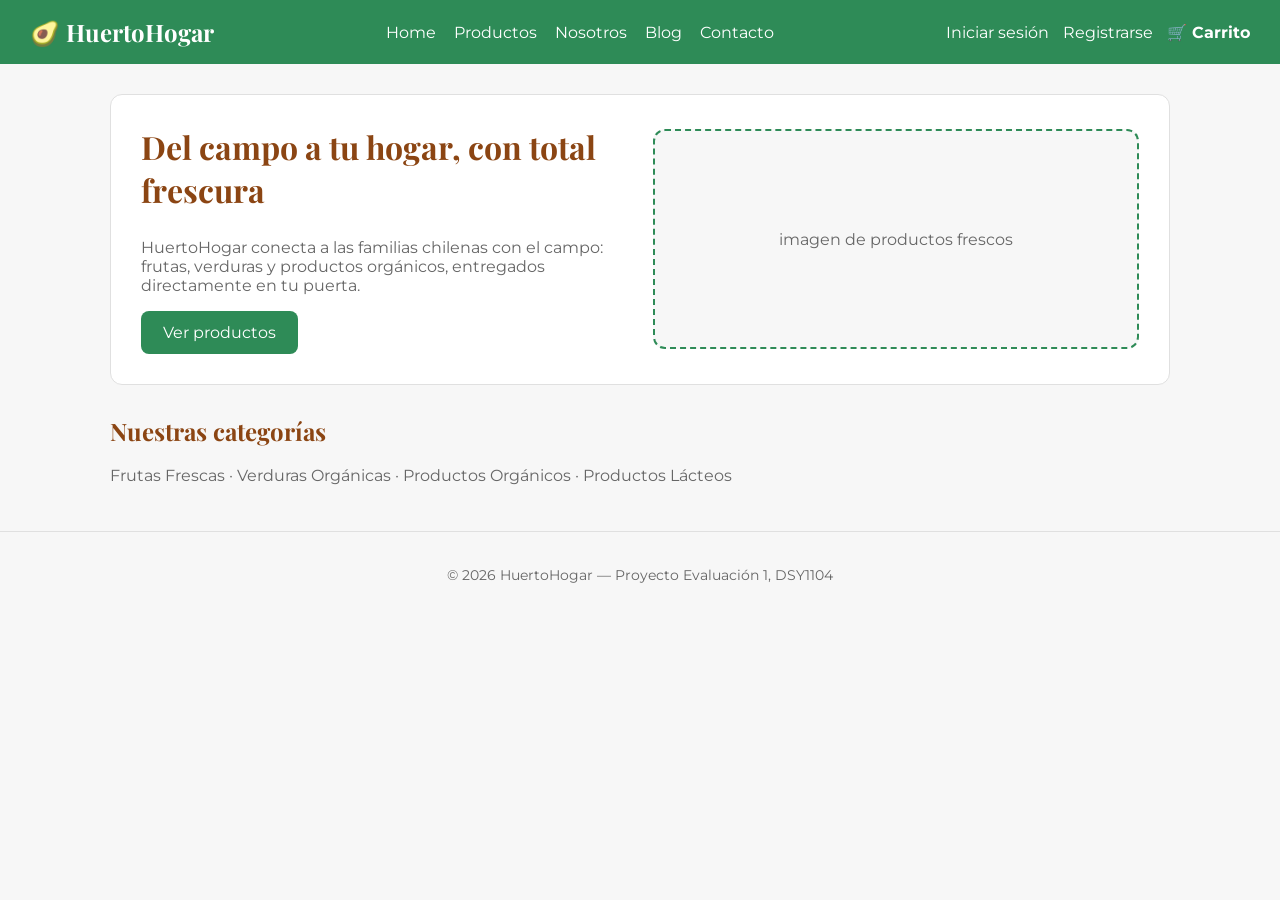
==== index.html @ f5935204 "primer commit" ====
<!DOCTYPE html>
<html lang="es">
<head>
    <meta charset="UTF-8">
    <meta name="viewport" content="width=device-width, initial-scale=1.0">
    <title>HuertoHogar - Frescura del campo a tu hogar</title>

    <!-- Tipografías del caso: Playfair Display (títulos) + Montserrat (texto) -->
    <link rel="preconnect" href="https://fonts.googleapis.com">
    <link href="https://fonts.googleapis.com/css2?family=Playfair+Display:wght@600;700&family=Montserrat:wght@400;600&display=swap" rel="stylesheet">

    <link rel="stylesheet" href="css/style.css">
</head>
<body>

    <!-- ===== ENCABEZADO Y NAVEGACIÓN (se repite en todas las páginas) ===== -->
    <header class="principal">
        <a href="index.html" class="logo">🥑 HuertoHogar</a>

        <nav class="menu">
            <a href="index.html">Home</a>
            <a href="productos.html">Productos</a>
            <a href="nosotros.html">Nosotros</a>
            <a href="blog.html">Blog</a>
            <a href="contacto.html">Contacto</a>
        </nav>

        <div class="acciones-header">
            <a href="login.html">Iniciar sesión</a>
            <a href="registro.html">Registrarse</a>
            <a href="carrito.html" class="carrito-boton">🛒 Carrito</a>
        </div>
    </header>
    <!-- ===== FIN ENCABEZADO ===== -->

    <main>
        <section class="hero">
            <div class="hero-texto">
                <h1>Del campo a tu hogar, con total frescura</h1>
                <p>
                    HuertoHogar conecta a las familias chilenas con el campo: frutas,
                    verduras y productos orgánicos, entregados directamente en tu puerta.
                </p>
                <a href="productos.html" class="boton">Ver productos</a>
            </div>
            <div class="hero-imagen">
                imagen de productos frescos
            </div>
        </section>

        <section>
            <h2>Nuestras categorías</h2>
            <p style="color:#666666;">
                Frutas Frescas · Verduras Orgánicas · Productos Orgánicos · Productos Lácteos
            </p>
        </section>
    </main>

    <!-- ===== PIE DE PÁGINA (se repite en todas las páginas) ===== -->
    <footer class="principal">
        <p>&copy; 2026 HuertoHogar — Proyecto Evaluación 1, DSY1104</p>
    </footer>
    <!-- ===== FIN PIE DE PÁGINA ===== -->

</body>
</html>
---- css/style.css ----
/* =========================================================
   HUERTOHOGAR - style.css
   Paleta y tipografías definidas en el documento del caso
   (Forma A: HuertoHogar).
   ========================================================= */

* { box-sizing: border-box; }

body {
    margin: 0;
    font-family: 'Montserrat', Arial, sans-serif;
    background-color: #F7F7F7;
    color: #333333;
}

h1, h2, h3 {
    font-family: 'Playfair Display', Georgia, serif;
    color: #8B4513;
}

a {
    color: #2E8B57;
    text-decoration: none;
}

a:hover {
    text-decoration: underline;
}

img {
    max-width: 100%;
    display: block;
}

/* ---------- Encabezado y navegación ---------- */
header.principal {
    display: flex;
    align-items: center;
    justify-content: space-between;
    flex-wrap: wrap;
    gap: 12px;
    padding: 16px 30px;
    background-color: #2E8B57;
}

header.principal .logo {
    font-family: 'Playfair Display', Georgia, serif;
    font-size: 24px;
    font-weight: bold;
    color: white;
}

header.principal .logo:hover {
    text-decoration: none;
}

nav.menu {
    display: flex;
    gap: 18px;
    flex-wrap: wrap;
}

nav.menu a {
    color: white;
}

nav.menu a:hover {
    text-decoration: underline;
}

.acciones-header {
    display: flex;
    align-items: center;
    gap: 14px;
}

.acciones-header a {
    color: white;
}

.carrito-boton {
    font-weight: bold;
}

/* ---------- Contenido principal ---------- */
main {
    max-width: 1100px;
    margin: 0 auto;
    padding: 30px 20px;
}

/* Sección hero de la página principal */
.hero {
    display: flex;
    flex-wrap: wrap;
    align-items: center;
    gap: 30px;
    background-color: white;
    border: 1px solid #e0e0e0;
    border-radius: 12px;
    padding: 30px;
    margin-bottom: 30px;
}

.hero-texto {
    flex: 1;
    min-width: 260px;
}

.hero-texto h1 {
    font-size: 32px;
    margin-top: 0;
}

.hero-texto p {
    color: #666666;
    font-size: 16px;
}

.hero-imagen {
    flex: 1;
    min-width: 260px;
    background-color: #F7F7F7;
    border: 2px dashed #2E8B57;
    border-radius: 12px;
    height: 220px;
    display: flex;
    align-items: center;
    justify-content: center;
    color: #666666;
}

/* ---------- Botones ---------- */
.boton {
    display: inline-block;
    padding: 12px 22px;
    border: none;
    border-radius: 8px;
    background-color: #2E8B57;
    color: white;
    font-size: 16px;
    cursor: pointer;
}

.boton:hover {
    background-color: #256e46;
    text-decoration: none;
}

.boton-oferta {
    background-color: #FFD700;
    color: #333333;
}

.boton-oferta:hover {
    background-color: #e6c200;
}

/* ---------- Tarjetas de producto (se usan más adelante) ---------- */
.grid-productos {
    display: grid;
    grid-template-columns: repeat(auto-fill, minmax(210px, 1fr));
    gap: 20px;
    margin-top: 20px;
}

.tarjeta-producto {
    background-color: white;
    border: 1px solid #e0e0e0;
    border-radius: 10px;
    overflow: hidden;
}

.tarjeta-producto .imagen {
    background-color: #F7F7F7;
    aspect-ratio: 1 / 1;
}

.tarjeta-producto .info {
    padding: 14px;
}

.tarjeta-producto .precio {
    color: #2E8B57;
    font-weight: bold;
    font-size: 18px;
}

/* ---------- Pie de página ---------- */
footer.principal {
    border-top: 1px solid #e0e0e0;
    padding: 20px 30px;
    text-align: center;
    color: #666666;
    font-size: 14px;
}

/* ---------- Responsivo ---------- */
@media (max-width: 700px) {
    header.principal {
        flex-direction: column;
        align-items: flex-start;
    }
}

.fila-carrito {
    display: grid;
    grid-template-columns: 1fr auto auto auto;
    gap: 15px;
    align-items: center;
    background-color: white;
    border: 1px solid #e0e0e0;
    border-radius: 8px;
    padding: 12px 16px;
    margin-bottom: 10px;
}
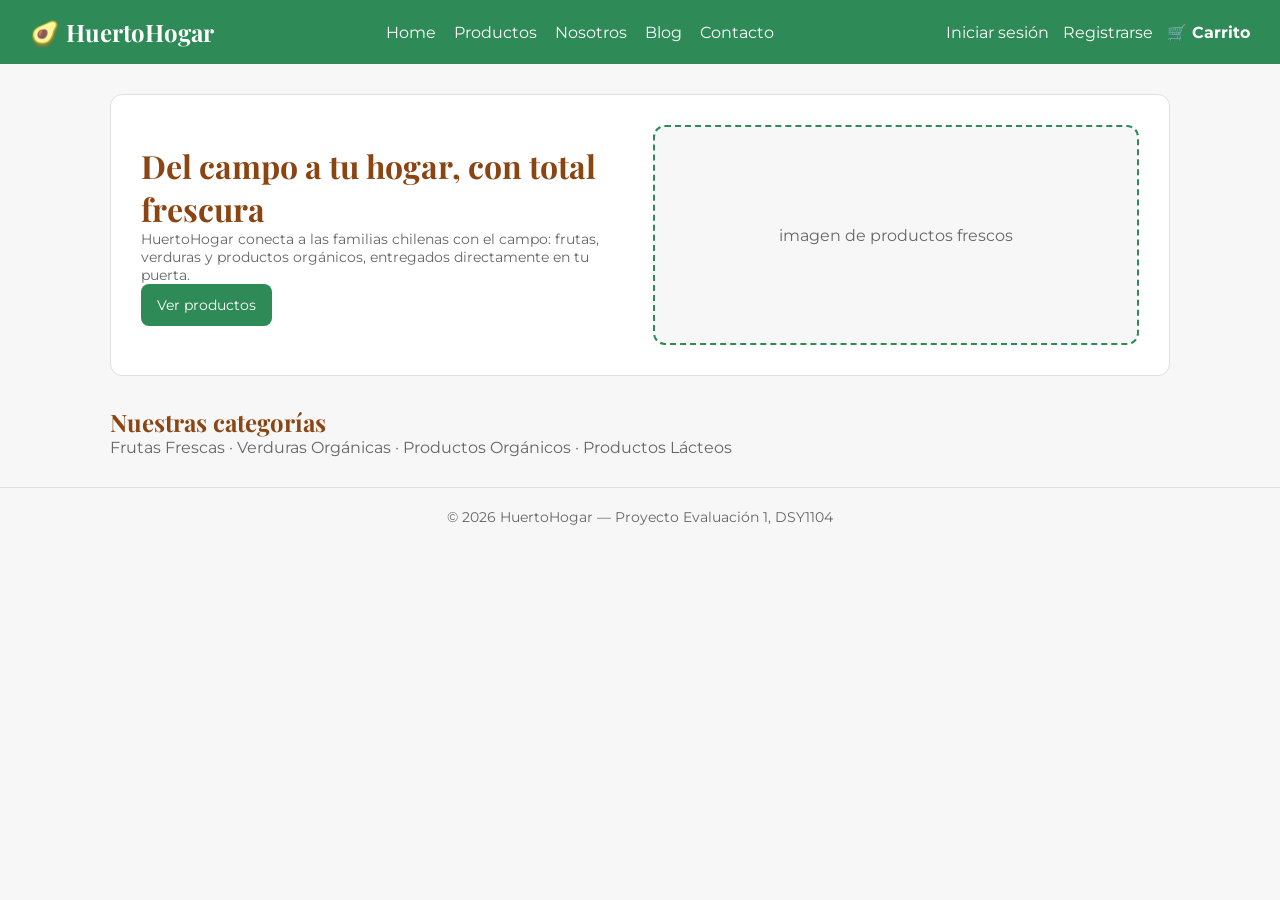
==== commit 543ff796: "feat: se agrega comun.js para persistencia visual del carrito en todas las paginas" ====
--- a/index.html
+++ b/index.html
@@ -62,5 +62,7 @@
     </footer>
     <!-- ===== FIN PIE DE PÁGINA ===== -->
 
+    <script src="js/comun.js"></script>
+
 </body>
 </html>
--- a/css/style.css
+++ b/css/style.css
@@ -1,25 +1,37 @@
-/* =========================================================
-   HUERTOHOGAR - style.css
-   Paleta y tipografías definidas en el documento del caso
-   (Forma A: HuertoHogar).
-   ========================================================= */
-
-* { box-sizing: border-box; }
+
+@import url('https://fonts.googleapis.com/css2?family=Montserrat:wght@400;600&family=Playfair+Display:wght@700&display=swap');
+
+/* 2. Variables de colores oficiales de la marca */
+:root {
+    --blanco-suave: #F7F7F7;
+    --verde-esmeralda: #2E8B57;
+    --amarillo-mostaza: #FFD700;
+    --marron-claro: #8B4513;
+    --gris-oscuro: #333333;
+    --gris-medio: #666666;
+}
+
+/* 3. Reseteo básico */
+* {
+    margin: 0;
+    padding: 0;
+    box-sizing: border-box;
+}
 
 body {
-    margin: 0;
+    background-color: var(--blanco-suave);
+    color: var(--gris-oscuro);
     font-family: 'Montserrat', Arial, sans-serif;
-    background-color: #F7F7F7;
-    color: #333333;
-}
-
-h1, h2, h3 {
+}
+
+/* 4. Tipografía exclusiva para los encabezados */
+h1, h2, h3, h4, h5, h6 {
     font-family: 'Playfair Display', Georgia, serif;
-    color: #8B4513;
+    color: var(--marron-claro);
 }
 
 a {
-    color: #2E8B57;
+    color: var(--verde-esmeralda);
     text-decoration: none;
 }
 
@@ -32,6 +44,8 @@
     display: block;
 }
 
+/* ... de aquí en adelante dejas todo tu código de header.principal, main, etc. tal cual lo tienes ... */
+
 /* ---------- Encabezado y navegación ---------- */
 header.principal {
     display: flex;
@@ -40,7 +54,7 @@
     flex-wrap: wrap;
     gap: 12px;
     padding: 16px 30px;
-    background-color: #2E8B57;
+    background-color: var(--verde-esmeralda);
 }
 
 header.principal .logo {
@@ -95,7 +109,7 @@
     flex-wrap: wrap;
     align-items: center;
     gap: 30px;
-    background-color: white;
+    background-color: #FFFFFF;
     border: 1px solid #e0e0e0;
     border-radius: 12px;
     padding: 30px;
@@ -113,32 +127,32 @@
 }
 
 .hero-texto p {
-    color: #666666;
-    font-size: 16px;
+    color: var(--gris-medio);
+    font-size: 14px;
 }
 
 .hero-imagen {
     flex: 1;
     min-width: 260px;
-    background-color: #F7F7F7;
-    border: 2px dashed #2E8B57;
+    background-color: var(--blanco-suave);
+    border: 2px dashed var(--verde-esmeralda);
     border-radius: 12px;
     height: 220px;
     display: flex;
     align-items: center;
     justify-content: center;
-    color: #666666;
+    color: var(--gris-medio);
 }
 
 /* ---------- Botones ---------- */
 .boton {
     display: inline-block;
-    padding: 12px 22px;
+    padding: 12px 16px;
     border: none;
     border-radius: 8px;
-    background-color: #2E8B57;
-    color: white;
-    font-size: 16px;
+    background-color: var(--verde-esmeralda);
+    color: #FFFFFF;
+    font-size: 14px;
     cursor: pointer;
 }
 
@@ -148,15 +162,15 @@
 }
 
 .boton-oferta {
-    background-color: #FFD700;
-    color: #333333;
+    background-color: var(--amarillo-mostaza);
+    color: var(--gris-oscuro);
 }
 
 .boton-oferta:hover {
     background-color: #e6c200;
 }
 
-/* ---------- Tarjetas de producto (se usan más adelante) ---------- */
+
 .grid-productos {
     display: grid;
     grid-template-columns: repeat(auto-fill, minmax(210px, 1fr));
@@ -165,25 +179,28 @@
 }
 
 .tarjeta-producto {
-    background-color: white;
+    background-color: #FFFFFF;
     border: 1px solid #e0e0e0;
-    border-radius: 10px;
+    border-radius: 12px;
     overflow: hidden;
 }
 
 .tarjeta-producto .imagen {
-    background-color: #F7F7F7;
+    background-color: var(--blanco-suave);
     aspect-ratio: 1 / 1;
 }
 
-.tarjeta-producto .info {
-    padding: 14px;
-}
+.tarjeta-producto .imagen img {
+    width: 100%;
+    height: 100%;
+    object-fit: cover;
+}
+
 
 .tarjeta-producto .precio {
-    color: #2E8B57;
+    color: var(--verde-esmeralda);
     font-weight: bold;
-    font-size: 18px;
+    font-size: 15px;
 }
 
 /* ---------- Pie de página ---------- */
@@ -191,11 +208,11 @@
     border-top: 1px solid #e0e0e0;
     padding: 20px 30px;
     text-align: center;
-    color: #666666;
+    color: var(--gris-medio);
     font-size: 14px;
 }
 
-/* ---------- Responsivo ---------- */
+
 @media (max-width: 700px) {
     header.principal {
         flex-direction: column;
@@ -203,14 +220,25 @@
     }
 }
 
-.fila-carrito {
-    display: grid;
-    grid-template-columns: 1fr auto auto auto;
-    gap: 15px;
-    align-items: center;
-    background-color: white;
-    border: 1px solid #e0e0e0;
-    border-radius: 8px;
-    padding: 12px 16px;
-    margin-bottom: 10px;
+.tarjeta-producto .info {
+    padding: 15px;
+    display: flex;
+    flex-direction: column;
+    gap: 8px;
+}
+
+.filtros-categoria {
+    display: flex;
+    flex-wrap: wrap;
+    gap: 10px;
+    margin: 15px 0 20px;
+}
+
+.filtro-categoria.activo {
+    background-color: #8B4513;
+}
+
+.tarjeta-producto .boton + .boton,
+.tarjeta-producto button + button {
+    margin-top: 10px;
 }
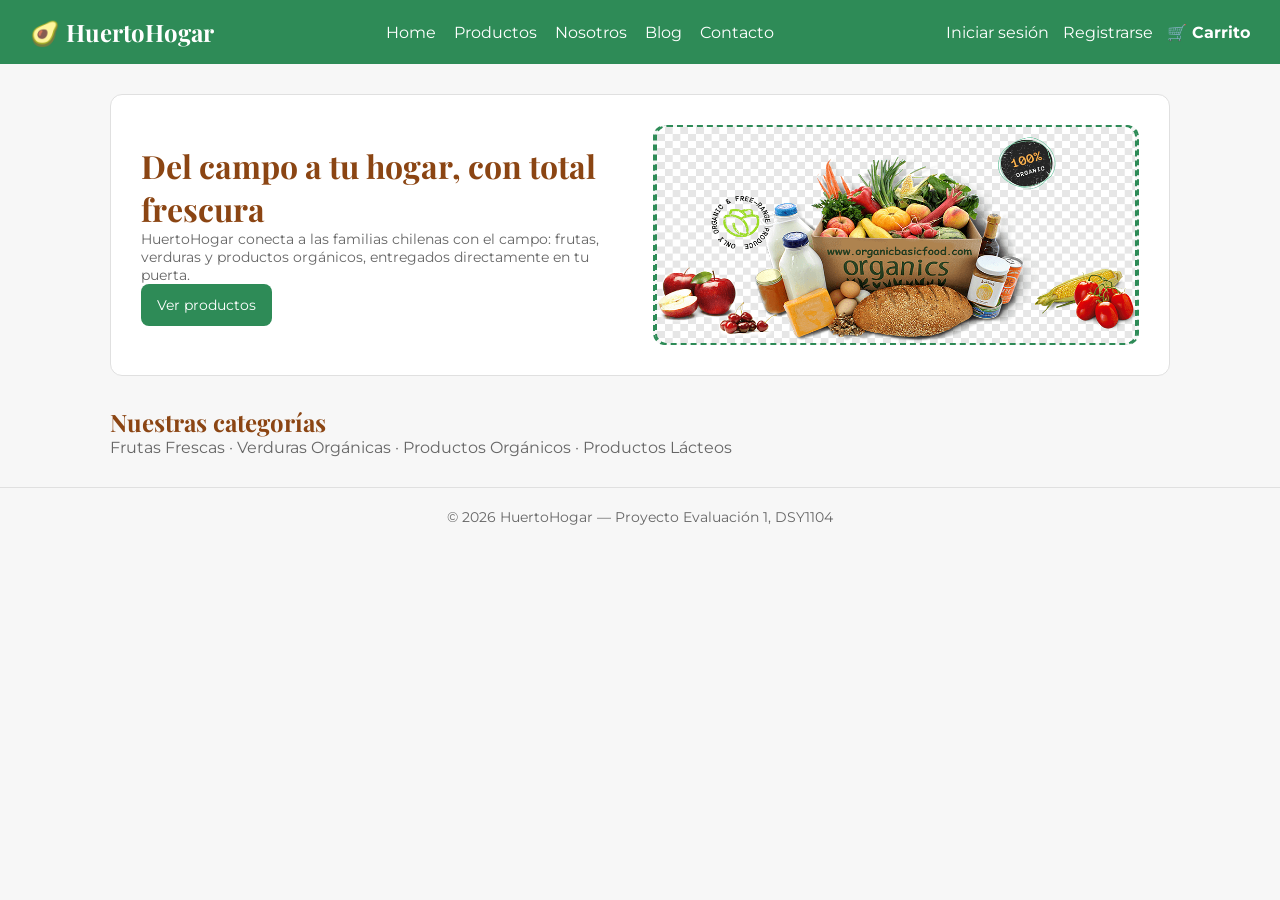
==== commit e205c4b0: "se relleno nosotros.html" ====
--- a/index.html
+++ b/index.html
@@ -29,6 +29,7 @@
             <a href="login.html">Iniciar sesión</a>
             <a href="registro.html">Registrarse</a>
             <a href="carrito.html" class="carrito-boton">🛒 Carrito</a>
+            
         </div>
     </header>
     <!-- ===== FIN ENCABEZADO ===== -->
@@ -44,7 +45,7 @@
                 <a href="productos.html" class="boton">Ver productos</a>
             </div>
             <div class="hero-imagen">
-                imagen de productos frescos
+                <img class="hero-imagen" src="imagenes/hero-huertohogar.png" alt="Productos frescos de HuertoHogar">
             </div>
         </section>
 
--- a/css/style.css
+++ b/css/style.css
@@ -241,4 +241,46 @@
 .tarjeta-producto .boton + .boton,
 .tarjeta-producto button + button {
     margin-top: 10px;
+}
+
+.fila-carrito {
+    display: grid;
+    grid-template-columns: 1fr auto auto auto;
+    gap: 15px;
+    align-items: center;
+    background-color: white;
+    border: 1px solid #e0e0e0;
+    border-radius: 8px;
+    padding: 14px 18px;
+    margin-bottom: 12px;
+}
+
+.precio-unitario {
+    color: #666666;
+    font-size: 14px;
+}
+
+.control-cantidad {
+    display: flex;
+    align-items: center;
+    gap: 8px;
+}
+
+.boton-cantidad {
+    padding: 6px 12px;
+    font-size: 16px;
+}
+
+.cantidad-numero {
+    min-width: 20px;
+    text-align: center;
+    font-weight: bold;
+}
+
+.boton-quitar {
+    background-color: #b3261e;
+}
+
+.boton-quitar:hover {
+    background-color: #8f1e17;
 }
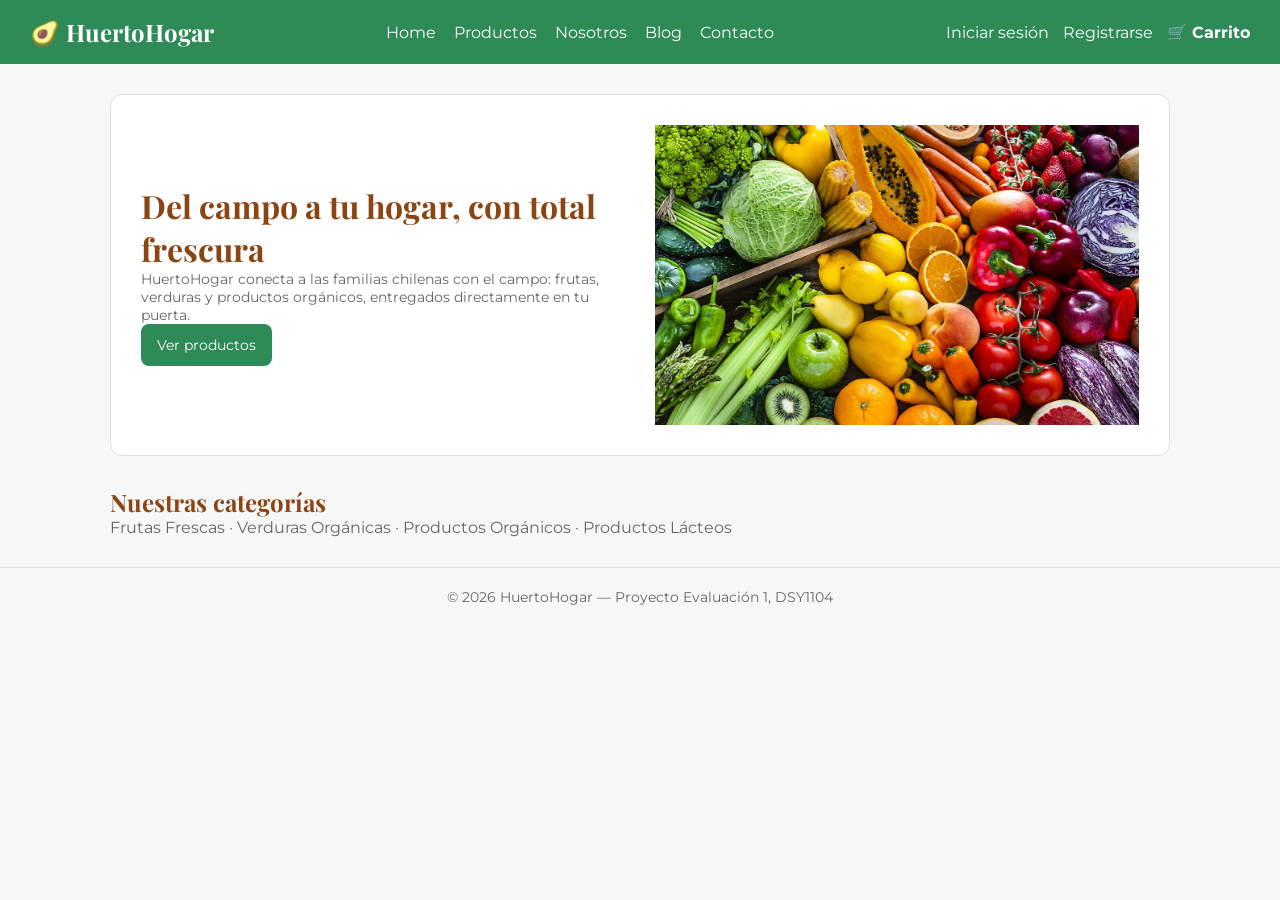
==== commit bcbff21b: "feat: Se implementa vista Nosotros con mision, vision y mapa de sucursales" ====
--- a/index.html
+++ b/index.html
@@ -29,7 +29,6 @@
             <a href="login.html">Iniciar sesión</a>
             <a href="registro.html">Registrarse</a>
             <a href="carrito.html" class="carrito-boton">🛒 Carrito</a>
-            
         </div>
     </header>
     <!-- ===== FIN ENCABEZADO ===== -->
@@ -44,8 +43,8 @@
                 </p>
                 <a href="productos.html" class="boton">Ver productos</a>
             </div>
-            <div class="hero-imagen">
-                <img class="hero-imagen" src="imagenes/hero-huertohogar.png" alt="Productos frescos de HuertoHogar">
+            <div class="hero-image">
+                <img src="imagenes/Frescos.jpg" alt="Foto de productos frescos">
             </div>
         </section>
 
--- a/css/style.css
+++ b/css/style.css
@@ -9,6 +9,19 @@
     --marron-claro: #8B4513;
     --gris-oscuro: #333333;
     --gris-medio: #666666;
+}
+
+.hero-image {
+     flex: 1;
+    min-width: 260px;
+    height: 300px;
+    overflow: hidden;
+}
+
+.hero-image img {
+    width: 100%;
+    height: 100%;
+    object-fit: cover;
 }
 
 /* 3. Reseteo básico */
@@ -243,44 +256,51 @@
     margin-top: 10px;
 }
 
-.fila-carrito {
-    display: grid;
-    grid-template-columns: 1fr auto auto auto;
-    gap: 15px;
-    align-items: center;
+/* ---------- Página Nosotros ---------- */
+.nosotros-historia {
+    margin-bottom: 40px;
+}
+
+.nosotros-historia p {
+    line-height: 1.6;
+    font-size: 17px;
+}
+
+.nosotros-grid {
+    display: flex;
+    flex-wrap: wrap;
+    gap: 30px;
+    margin-bottom: 50px;
+}
+
+.tarjeta-nosotros {
+    flex: 1;
+    min-width: 300px;
     background-color: white;
     border: 1px solid #e0e0e0;
-    border-radius: 8px;
-    padding: 14px 18px;
-    margin-bottom: 12px;
-}
-
-.precio-unitario {
-    color: #666666;
-    font-size: 14px;
-}
-
-.control-cantidad {
-    display: flex;
-    align-items: center;
-    gap: 8px;
-}
-
-.boton-cantidad {
-    padding: 6px 12px;
-    font-size: 16px;
-}
-
-.cantidad-numero {
-    min-width: 20px;
-    text-align: center;
-    font-weight: bold;
-}
-
-.boton-quitar {
-    background-color: #b3261e;
-}
-
-.boton-quitar:hover {
-    background-color: #8f1e17;
+    border-radius: 12px;
+    padding: 30px;
+    box-shadow: 0 4px 6px rgba(0,0,0,0.05);
+}
+
+.tarjeta-nosotros h3 {
+    color: var(--verde-esmeralda);
+    margin-top: 0;
+    margin-bottom: 15px;
+}
+
+.tarjeta-nosotros p {
+    line-height: 1.6;
+    color: var(--gris-medio);
+}
+
+.nosotros-mapa p {
+    margin-bottom: 20px;
+    color: var(--gris-oscuro);
+}
+
+.contenedor-mapa {
+    border-radius: 12px;
+    overflow: hidden;
+    border: 2px solid var(--verde-esmeralda);
 }
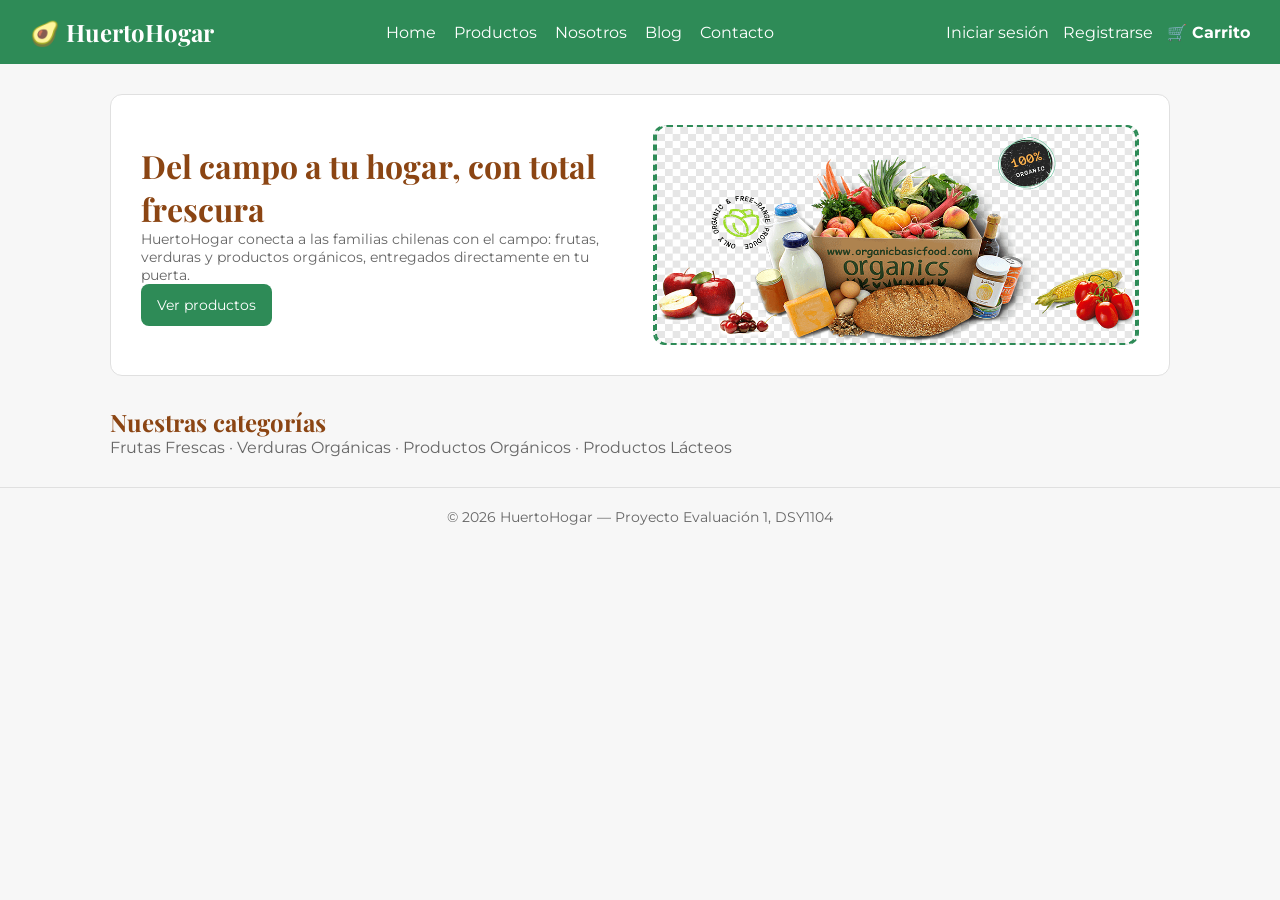
==== commit eb113c8a: "feat: se implementa validaciones js en formulario de contacto" ====
--- a/index.html
+++ b/index.html
@@ -29,6 +29,7 @@
             <a href="login.html">Iniciar sesión</a>
             <a href="registro.html">Registrarse</a>
             <a href="carrito.html" class="carrito-boton">🛒 Carrito</a>
+            
         </div>
     </header>
     <!-- ===== FIN ENCABEZADO ===== -->
@@ -43,8 +44,8 @@
                 </p>
                 <a href="productos.html" class="boton">Ver productos</a>
             </div>
-            <div class="hero-image">
-                <img src="imagenes/Frescos.jpg" alt="Foto de productos frescos">
+            <div class="hero-imagen">
+                <img class="hero-imagen" src="imagenes/hero-huertohogar.png" alt="Productos frescos de HuertoHogar">
             </div>
         </section>
 
--- a/css/style.css
+++ b/css/style.css
@@ -256,51 +256,89 @@
     margin-top: 10px;
 }
 
-/* ---------- Página Nosotros ---------- */
-.nosotros-historia {
-    margin-bottom: 40px;
-}
-
-.nosotros-historia p {
-    line-height: 1.6;
-    font-size: 17px;
-}
-
-.nosotros-grid {
-    display: flex;
-    flex-wrap: wrap;
-    gap: 30px;
-    margin-bottom: 50px;
-}
-
-.tarjeta-nosotros {
-    flex: 1;
-    min-width: 300px;
+.fila-carrito {
+    display: grid;
+    grid-template-columns: 1fr auto auto auto;
+    gap: 15px;
+    align-items: center;
     background-color: white;
     border: 1px solid #e0e0e0;
+    border-radius: 8px;
+    padding: 14px 18px;
+    margin-bottom: 12px;
+}
+
+.precio-unitario {
+    color: #666666;
+    font-size: 14px;
+}
+
+.control-cantidad {
+    display: flex;
+    align-items: center;
+    gap: 8px;
+}
+
+.boton-cantidad {
+    padding: 6px 12px;
+    font-size: 16px;
+}
+
+.cantidad-numero {
+    min-width: 20px;
+    text-align: center;
+    font-weight: bold;
+}
+
+.boton-quitar {
+    background-color: #b3261e;
+}
+
+.boton-quitar:hover {
+    background-color: #8f1e17;
+}
+
+/* ---------- Formularios ---------- */
+.formulario {
+    max-width: 600px;
+    background-color: white;
+    padding: 30px;
     border-radius: 12px;
-    padding: 30px;
+    border: 1px solid #e0e0e0;
     box-shadow: 0 4px 6px rgba(0,0,0,0.05);
-}
-
-.tarjeta-nosotros h3 {
-    color: var(--verde-esmeralda);
-    margin-top: 0;
-    margin-bottom: 15px;
-}
-
-.tarjeta-nosotros p {
-    line-height: 1.6;
-    color: var(--gris-medio);
-}
-
-.nosotros-mapa p {
+    margin-top: 20px;
+}
+
+.grupo-form {
     margin-bottom: 20px;
-    color: var(--gris-oscuro);
-}
-
-.contenedor-mapa {
-    border-radius: 12px;
-    overflow: hidden;
-    border: 2px solid var(--verde-esmeralda);
+    display: flex;
+    flex-direction: column;
+}
+
+.grupo-form label {
+    font-weight: 600;
+    margin-bottom: 8px;
+    color: var(--marron-claro);
+}
+
+.grupo-form input,
+.grupo-form textarea {
+    padding: 12px;
+    border: 1px solid #ccc;
+    border-radius: 6px;
+    font-family: 'Montserrat', sans-serif;
+    font-size: 16px;
+}
+
+.grupo-form input:focus,
+.grupo-form textarea:focus {
+    outline: none;
+    border-color: var(--verde-esmeralda);
+}
+
+.mensaje-error {
+    color: #b3261e; /* Rojo de error */
+    font-size: 13px;
+    margin-top: 5px;
+    min-height: 18px; /* Evita que el formulario salte cuando aparece el error */
 }
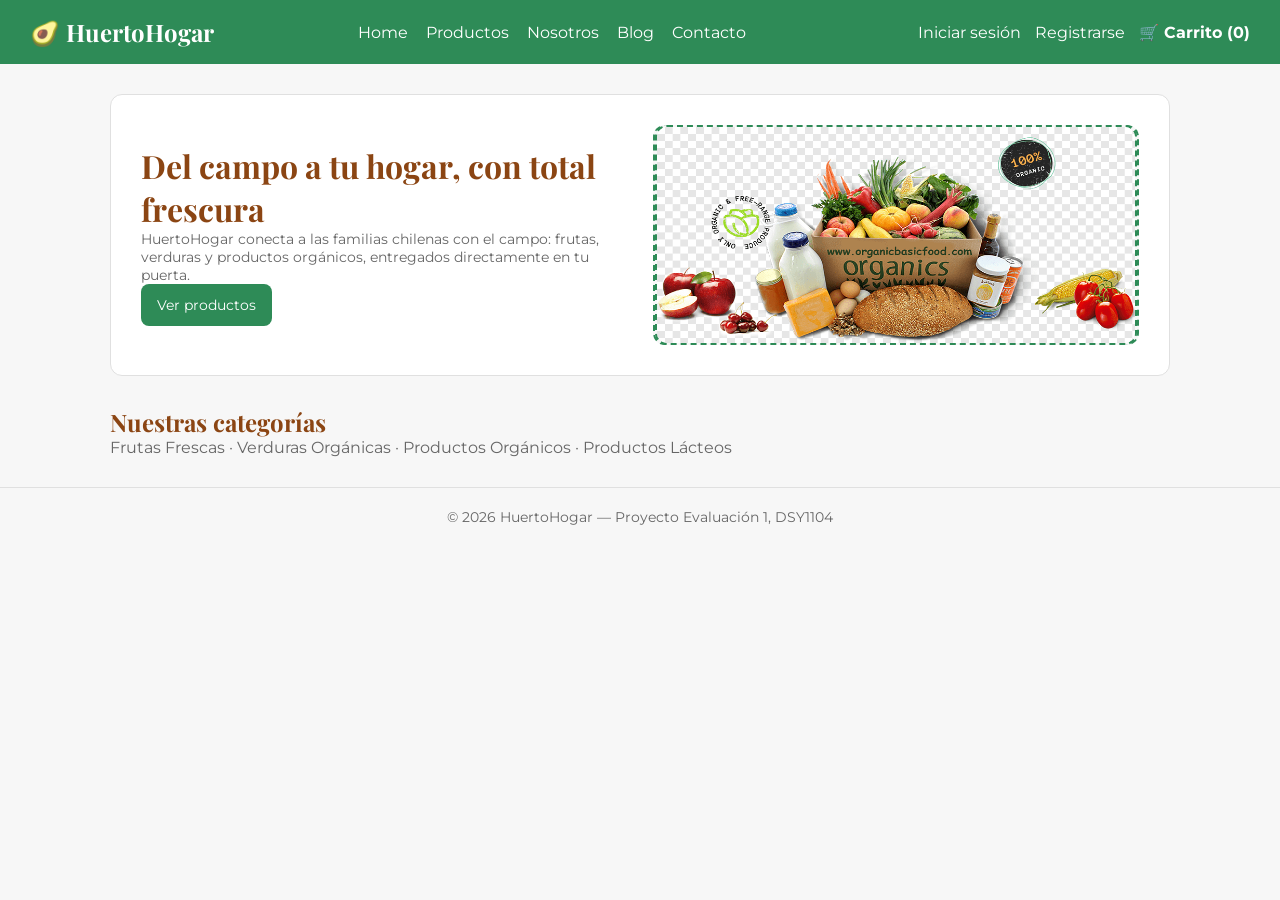
==== commit 1a3447a3: "feat: se implementa validaciones de registro y almacenamiento de cuenta en localStorage y validacion" ====
--- a/index.html
+++ b/index.html
@@ -26,10 +26,18 @@
         </nav>
 
         <div class="acciones-header">
-            <a href="login.html">Iniciar sesión</a>
-            <a href="registro.html">Registrarse</a>
-            <a href="carrito.html" class="carrito-boton">🛒 Carrito</a>
+            <!-- Saludo al usuario -->
+            <span id="usuario-nav" style="color: white; font-weight: bold; margin-right: 15px;"></span>
             
+            <!-- Botones de invitado -->
+            <a href="login.html" id="link-login">Iniciar sesión</a>
+            <a href="registro.html" id="link-registro">Registrarse</a>
+            
+            <!-- Botón de usuario logueado (Oculto por defecto) -->
+            <a href="#" id="link-logout" style="display: none;" onclick="cerrarSesion()">Cerrar sesión</a>
+            
+            <!-- Carrito -->
+            <a href="carrito.html" class="carrito-boton" id="contador-carrito">🛒 Carrito (0)</a>
         </div>
     </header>
     <!-- ===== FIN ENCABEZADO ===== -->
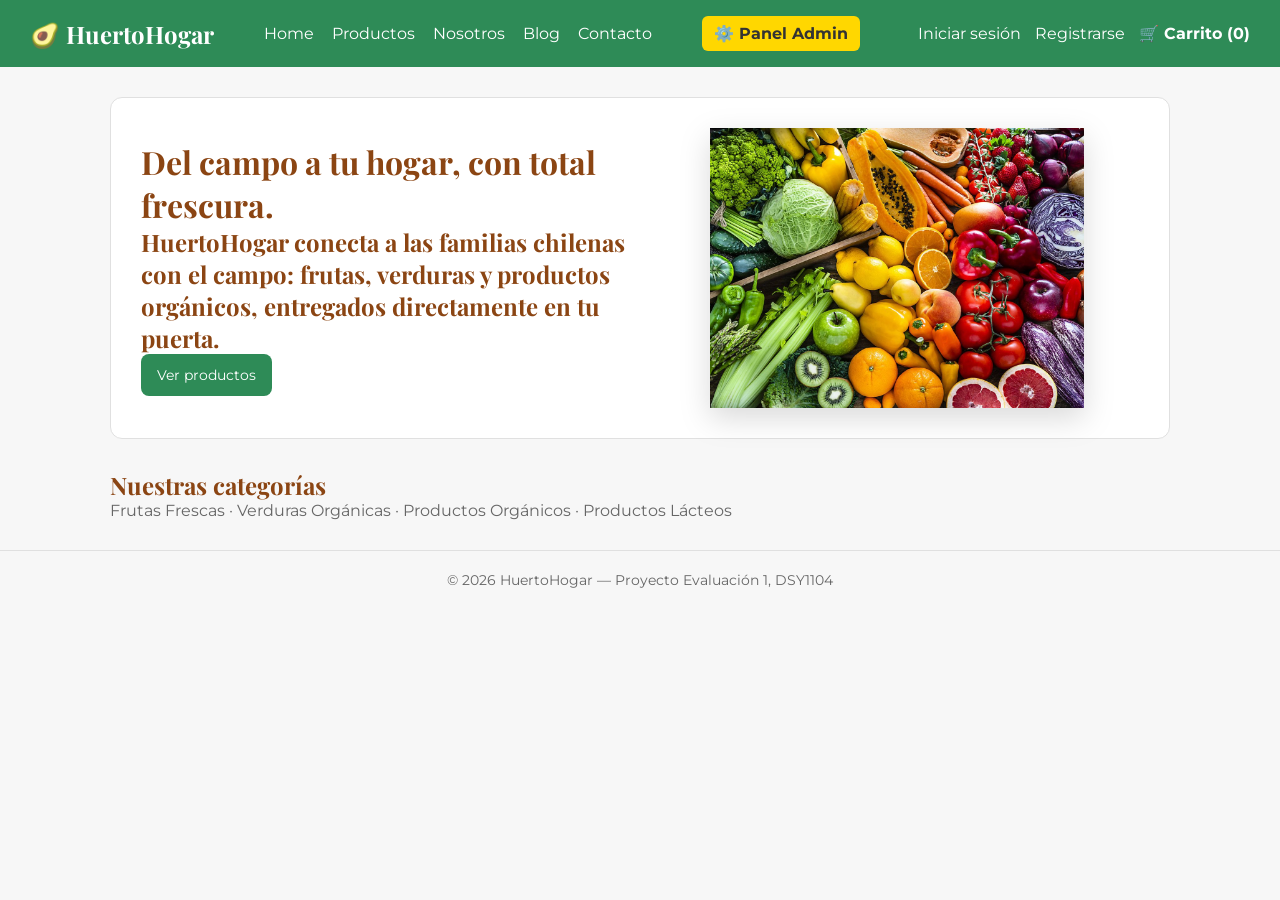
==== commit 4483bce2: "feat: agrega acceso directo a la vista administrativa en el header" ====
--- a/index.html
+++ b/index.html
@@ -26,6 +26,9 @@
         </nav>
 
         <div class="acciones-header">
+            <!-- Botón directo al Panel Admin (Visible para la presentación) -->
+            <a href="admin/productos.html" style="background-color: #FFD700; color: #333; padding: 8px 12px; border-radius: 6px; font-weight: bold; margin-right: 15px; text-decoration: none;">⚙️ Panel Admin</a>
+
             <!-- Saludo al usuario -->
             <span id="usuario-nav" style="color: white; font-weight: bold; margin-right: 15px;"></span>
             
@@ -45,15 +48,16 @@
     <main>
         <section class="hero">
             <div class="hero-texto">
-                <h1>Del campo a tu hogar, con total frescura</h1>
+                <h1>Del campo a tu hogar, con total frescura.</h1>
+                
                 <p>
-                    HuertoHogar conecta a las familias chilenas con el campo: frutas,
-                    verduras y productos orgánicos, entregados directamente en tu puerta.
+                    <h2>HuertoHogar conecta a las familias chilenas con el campo: frutas,
+                    verduras y productos orgánicos, entregados directamente en tu puerta.</h2>
                 </p>
                 <a href="productos.html" class="boton">Ver productos</a>
             </div>
             <div class="hero-imagen">
-                <img class="hero-imagen" src="imagenes/hero-huertohogar.png" alt="Productos frescos de HuertoHogar">
+                <img class="hero-imagen" src="imagenes/FrescosHuerto.jpg" alt="Productos frescos de HuertoHogar">
             </div>
         </section>
 
--- a/css/style.css
+++ b/css/style.css
@@ -144,17 +144,22 @@
     font-size: 14px;
 }
 
+/* Sección hero de la página principal */
 .hero-imagen {
     flex: 1;
     min-width: 260px;
-    background-color: var(--blanco-suave);
-    border: 2px dashed var(--verde-esmeralda);
-    border-radius: 12px;
-    height: 220px;
     display: flex;
     align-items: center;
     justify-content: center;
-    color: var(--gris-medio);
+    /* Eliminamos el background gris y el border dashed */
+}
+
+/* Le damos estilo profesional a la imagen que pongas adentro */
+.hero-imagen img {
+    width: 100%;
+    max-height: 280px;
+    object-fit: contain; /* Ajusta la imagen sin deformarla */
+    filter: drop-shadow(0px 10px 15px rgba(0,0,0,0.15)); /* Sombra elegante */
 }
 
 /* ---------- Botones ---------- */
